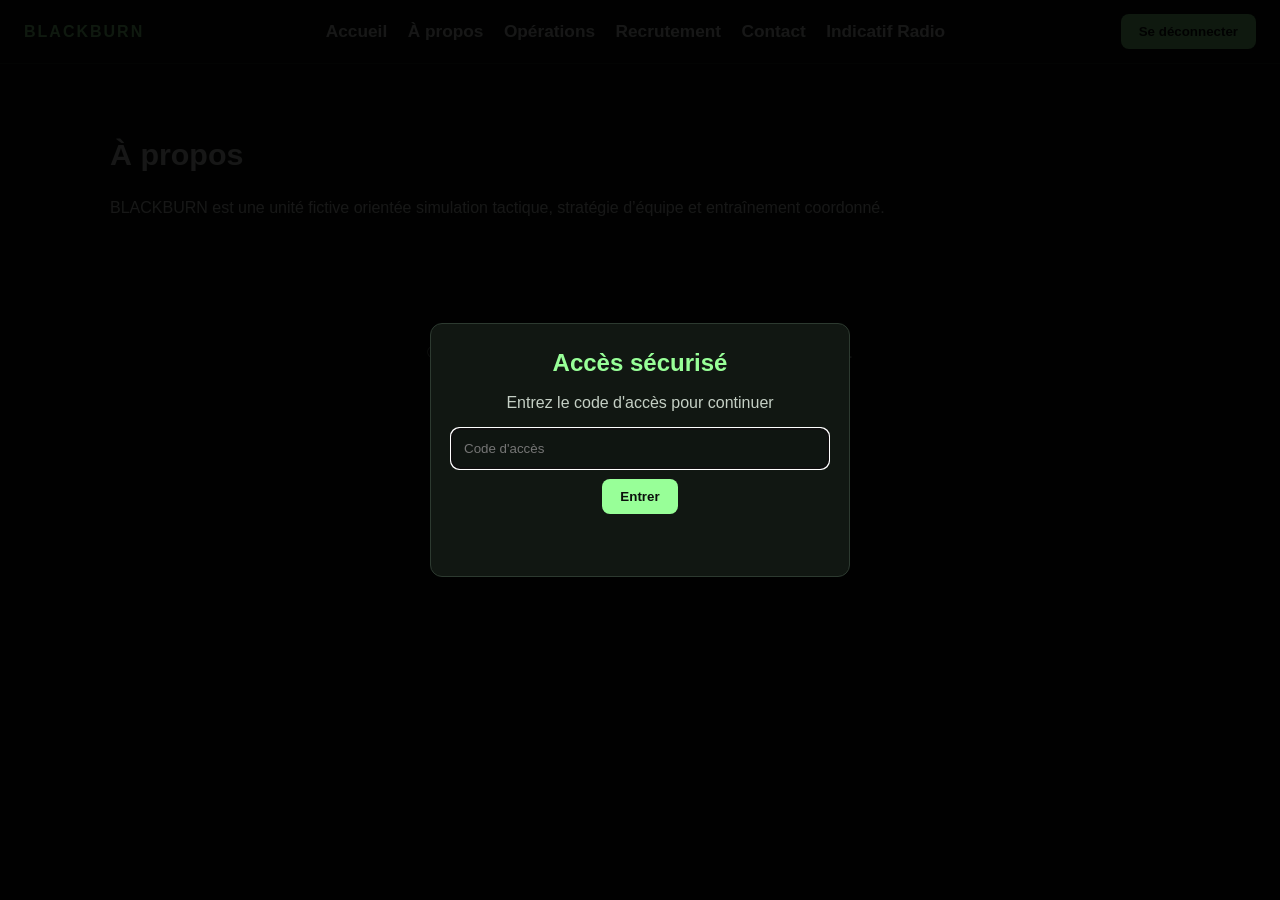
==== apropos.html @ a7897977 "Create separate pages for each nav item and update contact form fields" ====
<!DOCTYPE html>
<html lang="fr">
<head>
  <meta charset="UTF-8" />
  <meta name="viewport" content="width=device-width, initial-scale=1.0" />
  <title>BLACKBURN — À propos</title>
  <meta name="description" content="À propos de BLACKBURN" />
  <link rel="stylesheet" href="styles.css" />
</head>
<body>
  <div id="accessGate" class="gate-overlay">
    <div class="gate-box">
      <h2>Accès sécurisé</h2>
      <p>Entrez le code d'accès pour continuer</p>
      <input id="accessCodeInput" type="password" inputmode="numeric" placeholder="Code d'accès" />
      <button id="accessCodeBtn" class="btn">Entrer</button>
      <p id="accessError" class="gate-error"></p>
    </div>
  </div>

  <header class="navbar">
    <div class="logo">BLACKBURN</div>
    <button class="menu-btn" id="menuBtn">☰</button>
    <nav id="nav">
      <a href="index.html">Accueil</a>
      <a href="apropos.html">À propos</a>
      <a href="operations.html">Opérations</a>
      <a href="recrutement.html">Recrutement</a>
      <a href="contact.html">Contact</a>
      <a href="indicatif-radio.html">Indicatif Radio</a>
    </nav>
    <button id="logoutBtn" class="btn logout-btn" type="button">Se déconnecter</button>
  </header>

  <main class="section page-pad">
    <h2>À propos</h2>
    <p>
      BLACKBURN est une unité fictive orientée simulation tactique, stratégie d’équipe et entraînement coordonné.
    </p>
  </main>

  <footer>
    <p>© 2026 BLACKBURN — Tous droits réservés (univers fictif).</p>
  </footer>

  <script src="script.js"></script>
</body>
</html>
---- styles.css ----
:root {
  --bg: #0b0f0c;
  --bg2: #121814;
  --text: #e8eee8;
  --accent: #98ff98;
  --muted: #9aa39a;
}

* {
  margin: 0;
  padding: 0;
  box-sizing: border-box;
  font-family: "Segoe UI", Tahoma, Geneva, Verdana, sans-serif;
}

body {
  background: var(--bg);
  color: var(--text);
  line-height: 1.6;
}

.navbar {
  position: fixed;
  top: 0;
  width: 100%;
  background: rgba(11, 15, 12, 0.9);
  backdrop-filter: blur(6px);
  display: flex;
  justify-content: space-between;
  align-items: center;
  padding: 14px 24px;
  z-index: 999;
  border-bottom: 1px solid #1f2a22;
}

.logo {
  font-weight: 800;
  letter-spacing: 2px;
  color: var(--accent);
}

nav a {
  color: var(--text);
  text-decoration: none;
  margin-left: 16px;
  font-weight: 600;
  font-size: 1.08rem;
}

nav a:hover {
  color: var(--accent);
}

.menu-btn {
  display: none;
  background: transparent;
  border: none;
  color: var(--text);
  font-size: 1.4rem;
  cursor: pointer;
}

.hero {
  height: 100vh;
  background: linear-gradient(rgba(0,0,0,.45), rgba(0,0,0,.65)),
              url("https://images.unsplash.com/photo-1511884642898-4c92249e20b6?auto=format&fit=crop&w=1740&q=80")
              center/cover no-repeat;
  display: grid;
  place-items: center;
  text-align: center;
  padding: 0 16px;
}

.hero-content h1 {
  font-size: clamp(2.4rem, 7vw, 5rem);
  letter-spacing: 4px;
}

.hero-content p {
  margin: 10px 0 20px;
  color: var(--muted);
}

.btn {
  display: inline-block;
  background: var(--accent);
  color: #0b0f0c;
  text-decoration: none;
  padding: 10px 18px;
  border-radius: 8px;
  font-weight: 700;
  border: none;
  cursor: pointer;
}

.section {
  padding: 90px 20px;
  max-width: 1100px;
  margin: 0 auto;
}

.page-pad {
  padding-top: 130px;
}

.section h2 {
  margin-bottom: 16px;
  font-size: 1.9rem;
}

.dark {
  background: var(--bg2);
  border-radius: 14px;
}

.cards {
  display: grid;
  grid-template-columns: repeat(auto-fit, minmax(230px, 1fr));
  gap: 16px;
  margin-top: 16px;
}

.card {
  background: #1a221d;
  border: 1px solid #253229;
  border-radius: 12px;
  padding: 16px;
}

.card h3 {
  margin-bottom: 8px;
  color: var(--accent);
}

.contact-form {
  display: grid;
  gap: 12px;
  margin-top: 12px;
  max-width: 460px;
}

input, textarea {
  width: 100%;
  padding: 12px;
  border-radius: 8px;
  border: 1px solid #2b382f;
  background: #0f1511;
  color: var(--text);
}

footer {
  text-align: center;
  color: var(--muted);
  padding: 30px 10px;
}

/* ====== ACCESS GATE ====== */
body.locked {
  overflow: hidden;
}

.gate-overlay {
  position: fixed;
  inset: 0;
  background: rgba(0, 0, 0, 0.9);
  z-index: 5000;
  display: grid;
  place-items: center;
  padding: 16px;
}

.gate-overlay.hidden {
  display: none;
}

.gate-box {
  width: min(420px, 100%);
  background: #111712;
  border: 1px solid #2d3a30;
  border-radius: 12px;
  padding: 20px;
  text-align: center;
}

.gate-box h2 {
  margin-bottom: 8px;
  color: var(--accent);
}

.gate-box p {
  margin-bottom: 12px;
  color: #c5d0c5;
}

.gate-box input {
  margin-bottom: 10px;
}

.gate-error {
  margin-top: 10px;
  color: #ff7b7b;
  min-height: 20px;
}

.logout-btn {
  margin-left: 10px;
}

@media (max-width: 980px) {
  .navbar {
    gap: 10px;
  }

  nav a {
    margin-left: 10px;
    font-size: 0.98rem;
  }
}

@media (max-width: 768px) {
  .menu-btn { display: block; }

  nav {
    display: none;
    position: absolute;
    right: 16px;
    top: 58px;
    background: #111712;
    border: 1px solid #26332a;
    border-radius: 10px;
    padding: 10px;
    min-width: 220px;
  }

  nav.open { display: block; }

  nav a {
    display: block;
    margin: 8px 0;
  }

  .logout-btn {
    margin-left: auto;
    padding: 8px 12px;
  }
}
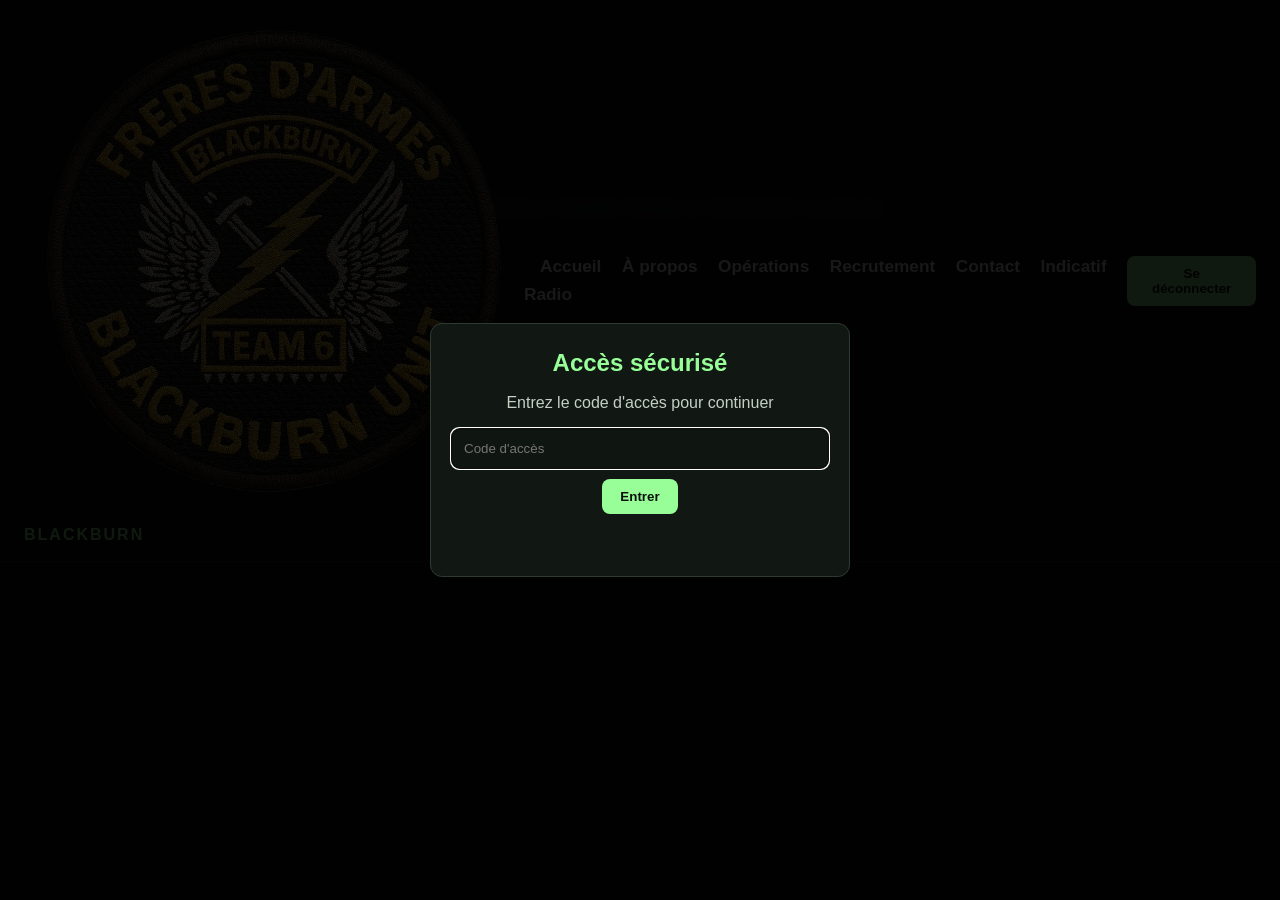
==== commit 342c5430: "Enhance navbar and main section styles" ====
--- a/apropos.html
+++ b/apropos.html
@@ -18,28 +18,34 @@
     </div>
   </div>
 
-  <header class="navbar">
-    <div class="logo">BLACKBURN</div>
+  <header class="navbar premium-blur">
+    <div class="logo-wrap">
+      <img src="Patch_BLACKBURN.png" alt="Logo BLACKBURN" class="logo-img" />
+      <div class="logo">BLACKBURN</div>
+    </div>
+
     <button class="menu-btn" id="menuBtn">☰</button>
+
     <nav id="nav">
       <a href="index.html">Accueil</a>
-      <a href="apropos.html">À propos</a>
+      <a href="apropos.html" class="active">À propos</a>
       <a href="operations.html">Opérations</a>
       <a href="recrutement.html">Recrutement</a>
       <a href="contact.html">Contact</a>
       <a href="indicatif-radio.html">Indicatif Radio</a>
     </nav>
+
     <button id="logoutBtn" class="btn logout-btn" type="button">Se déconnecter</button>
   </header>
 
-  <main class="section page-pad">
+  <main class="section page-pad reveal-up">
     <h2>À propos</h2>
     <p>
       BLACKBURN est une unité fictive orientée simulation tactique, stratégie d’équipe et entraînement coordonné.
     </p>
   </main>
 
-  <footer>
+  <footer class="reveal-up">
     <p>© 2026 BLACKBURN — Tous droits réservés (univers fictif).</p>
   </footer>
 
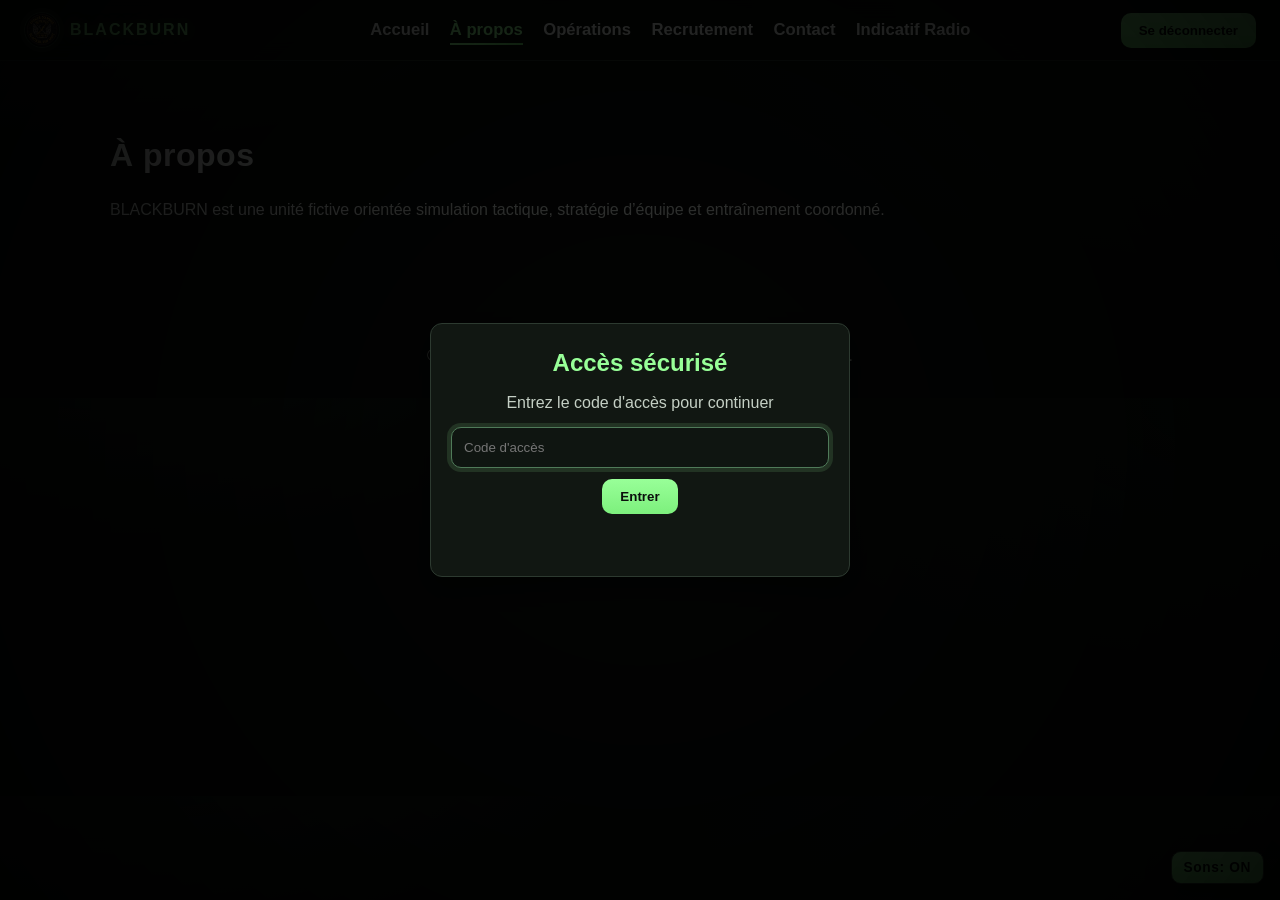
==== commit 2609d90a: "Ajoute le favicon (Patch_BLACKBURN.png)" ====
--- a/apropos.html
+++ b/apropos.html
@@ -5,6 +5,7 @@
   <meta name="viewport" content="width=device-width, initial-scale=1.0" />
   <title>BLACKBURN — À propos</title>
   <meta name="description" content="À propos de BLACKBURN" />
+  <link rel="icon" type="image/png" href="Patch_BLACKBURN.png" />
   <link rel="stylesheet" href="styles.css" />
 </head>
 <body>
--- a/styles.css
+++ b/styles.css
@@ -1,9 +1,15 @@
 :root {
   --bg: #0b0f0c;
   --bg2: #121814;
+  --bg-card: #182019;
   --text: #e8eee8;
   --accent: #98ff98;
+  --accent-2: #67d667;
   --muted: #9aa39a;
+  --line: #263329;
+  --shadow: 0 12px 30px rgba(0, 0, 0, 0.35);
+  --radius: 14px;
+  --ease: 260ms cubic-bezier(.2,.8,.2,1);
 }
 
 * {
@@ -13,42 +19,90 @@
   font-family: "Segoe UI", Tahoma, Geneva, Verdana, sans-serif;
 }
 
+html {
+  scroll-behavior: smooth;
+}
+
 body {
-  background: var(--bg);
+  background:
+    radial-gradient(900px 400px at 10% -20%, rgba(152,255,152,0.08), transparent 55%),
+    radial-gradient(1000px 450px at 100% 0%, rgba(103,214,103,0.06), transparent 60%),
+    var(--bg);
   color: var(--text);
   line-height: 1.6;
 }
 
+/* ====== NAVBAR ====== */
 .navbar {
   position: fixed;
   top: 0;
   width: 100%;
-  background: rgba(11, 15, 12, 0.9);
-  backdrop-filter: blur(6px);
   display: flex;
+  gap: 12px;
   justify-content: space-between;
   align-items: center;
-  padding: 14px 24px;
+  padding: 12px 24px;
   z-index: 999;
-  border-bottom: 1px solid #1f2a22;
+  border-bottom: 1px solid var(--line);
+}
+
+.premium-blur {
+  background: rgba(11, 15, 12, 0.68);
+  backdrop-filter: blur(10px) saturate(125%);
+}
+
+.logo-wrap {
+  display: flex;
+  align-items: center;
+  gap: 10px;
+  min-width: 190px;
+}
+
+.logo-img {
+  width: 36px;
+  height: 36px;
+  border-radius: 50%;
+  object-fit: cover;
+  border: 1px solid #35513b;
+  box-shadow: 0 0 0 4px rgba(152,255,152,0.08);
 }
 
 .logo {
   font-weight: 800;
   letter-spacing: 2px;
   color: var(--accent);
+  text-shadow: 0 0 12px rgba(152,255,152,0.25);
 }
 
 nav a {
+  position: relative;
   color: var(--text);
   text-decoration: none;
   margin-left: 16px;
   font-weight: 600;
-  font-size: 1.08rem;
-}
-
-nav a:hover {
+  font-size: 1.04rem;
+  transition: color var(--ease), opacity var(--ease);
+}
+
+nav a::after {
+  content: "";
+  position: absolute;
+  left: 0;
+  bottom: -6px;
+  width: 0%;
+  height: 2px;
+  background: linear-gradient(90deg, var(--accent), var(--accent-2));
+  transition: width var(--ease);
+}
+
+nav a:hover,
+nav a.active {
   color: var(--accent);
+}
+
+nav a:hover::after,
+nav a.active::after {
+  width: 100%;
 }
 
 .menu-btn {
@@ -56,43 +110,85 @@
   background: transparent;
   border: none;
   color: var(--text);
-  font-size: 1.4rem;
+  font-size: 1.45rem;
   cursor: pointer;
 }
 
+/* ====== HERO ====== */
 .hero {
   height: 100vh;
-  background: linear-gradient(rgba(0,0,0,.45), rgba(0,0,0,.65)),
-              url("https://images.unsplash.com/photo-1511884642898-4c92249e20b6?auto=format&fit=crop&w=1740&q=80")
-              center/cover no-repeat;
+  background:
+    linear-gradient(rgba(0,0,0,.38), rgba(0,0,0,.68)),
+    url("https://images.unsplash.com/photo-1511884642898-4c92249e20b6?auto=format&fit=crop&w=1740&q=80")
+    center/cover no-repeat;
   display: grid;
   place-items: center;
   text-align: center;
   padding: 0 16px;
+  position: relative;
+  overflow: hidden;
+}
+
+.hero-overlay-anim {
+  position: absolute;
+  inset: -20%;
+  background: conic-gradient(
+    from 90deg at 50% 50%,
+    rgba(152,255,152,0.12),
+    rgba(152,255,152,0.02),
+    rgba(152,255,152,0.12)
+  );
+  filter: blur(60px);
+  animation: spinGlow 12s linear infinite;
+  pointer-events: none;
+}
+
+.hero-content {
+  position: relative;
+  z-index: 2;
 }
 
 .hero-content h1 {
-  font-size: clamp(2.4rem, 7vw, 5rem);
+  font-size: clamp(2.6rem, 7vw, 5.2rem);
   letter-spacing: 4px;
+  text-shadow: 0 10px 28px rgba(0,0,0,0.55);
 }
 
 .hero-content p {
   margin: 10px 0 20px;
-  color: var(--muted);
-}
-
+  color: #c6d2c6;
+}
+
+/* ====== BUTTONS ====== */
 .btn {
   display: inline-block;
-  background: var(--accent);
+  background: linear-gradient(180deg, var(--accent), #7df07d);
   color: #0b0f0c;
   text-decoration: none;
   padding: 10px 18px;
-  border-radius: 8px;
-  font-weight: 700;
+  border-radius: 10px;
+  font-weight: 800;
   border: none;
   cursor: pointer;
-}
-
+  transition: transform var(--ease), box-shadow var(--ease), filter var(--ease);
+}
+
+.btn:hover {
+  transform: translateY(-2px);
+  box-shadow: 0 10px 22px rgba(125, 240, 125, 0.28);
+  filter: saturate(110%);
+}
+
+.btn:active {
+  transform: translateY(0);
+}
+
+.btn-glow {
+  box-shadow: 0 0 0 rgba(152,255,152,0.0);
+  animation: pulseGlow 2.3s ease-in-out infinite;
+}
+
+/* ====== CONTENT ====== */
 .section {
   padding: 90px 20px;
   max-width: 1100px;
@@ -105,12 +201,15 @@
 
 .section h2 {
   margin-bottom: 16px;
-  font-size: 1.9rem;
+  font-size: 2rem;
+  letter-spacing: 0.5px;
 }
 
 .dark {
-  background: var(--bg2);
-  border-radius: 14px;
+  background: linear-gradient(180deg, rgba(18,24,20,0.88), rgba(18,24,20,0.75));
+  border: 1px solid #213026;
+  border-radius: var(--radius);
+  box-shadow: var(--shadow);
 }
 
 .cards {
@@ -121,10 +220,18 @@
 }
 
 .card {
-  background: #1a221d;
-  border: 1px solid #253229;
+  background: linear-gradient(180deg, #1a231d, #141b16);
+  border: 1px solid #2a392f;
   border-radius: 12px;
   padding: 16px;
+  box-shadow: 0 8px 18px rgba(0,0,0,0.22);
+  transition: transform var(--ease), border-color var(--ease), box-shadow var(--ease);
+}
+
+.card:hover {
+  transform: translateY(-5px);
+  border-color: #3f5f46;
+  box-shadow: 0 14px 26px rgba(0,0,0,0.32);
 }
 
 .card h3 {
@@ -142,10 +249,18 @@
 input, textarea {
   width: 100%;
   padding: 12px;
-  border-radius: 8px;
+  border-radius: 10px;
   border: 1px solid #2b382f;
   background: #0f1511;
   color: var(--text);
+  transition: border-color var(--ease), box-shadow var(--ease), transform var(--ease);
+}
+
+input:focus, textarea:focus {
+  outline: none;
+  border-color: #4f7a59;
+  box-shadow: 0 0 0 4px rgba(152,255,152,0.12);
+  transform: translateY(-1px);
 }
 
 footer {
@@ -162,7 +277,7 @@
 .gate-overlay {
   position: fixed;
   inset: 0;
-  background: rgba(0, 0, 0, 0.9);
+  background: radial-gradient(circle at center, rgba(0,0,0,0.75), rgba(0,0,0,0.94));
   z-index: 5000;
   display: grid;
   place-items: center;
@@ -180,6 +295,7 @@
   border-radius: 12px;
   padding: 20px;
   text-align: center;
+  box-shadow: var(--shadow);
 }
 
 .gate-box h2 {
@@ -206,11 +322,48 @@
   margin-left: 10px;
 }
 
+.sound-toggle {
+  position: fixed;
+  right: 16px;
+  bottom: 16px;
+  z-index: 4500;
+  padding: 8px 12px;
+  font-size: 0.86rem;
+  letter-spacing: 0.6px;
+  border: 1px solid #2f4935;
+  box-shadow: 0 10px 24px rgba(0,0,0,0.35);
+}
+
+/* ====== REVEAL ANIM ====== */
+.reveal-up {
+  opacity: 0;
+  transform: translateY(18px) scale(0.99);
+  transition: opacity 700ms ease, transform 700ms ease;
+}
+
+.reveal-up.revealed {
+  opacity: 1;
+  transform: translateY(0) scale(1);
+}
+
+.delay-1 { transition-delay: 90ms; }
+.delay-2 { transition-delay: 170ms; }
+.delay-3 { transition-delay: 250ms; }
+
+/* ====== KEYFRAMES ====== */
+@keyframes pulseGlow {
+  0%, 100% { box-shadow: 0 0 0 0 rgba(152,255,152,0.0); }
+  50% { box-shadow: 0 0 24px 2px rgba(152,255,152,0.25); }
+}
+
+@keyframes spinGlow {
+  from { transform: rotate(0deg) scale(1.1); }
+  to   { transform: rotate(360deg) scale(1.1); }
+}
+
+/* ====== RESPONSIVE ====== */
 @media (max-width: 980px) {
-  .navbar {
-    gap: 10px;
-  }
-
+  .navbar { gap: 10px; }
   nav a {
     margin-left: 10px;
     font-size: 0.98rem;
@@ -224,8 +377,9 @@
     display: none;
     position: absolute;
     right: 16px;
-    top: 58px;
-    background: #111712;
+    top: 62px;
+    background: #111712f0;
+    backdrop-filter: blur(8px);
     border: 1px solid #26332a;
     border-radius: 10px;
     padding: 10px;
@@ -243,4 +397,15 @@
     margin-left: auto;
     padding: 8px 12px;
   }
-}
+
+  .logo-img {
+    width: 32px;
+    height: 32px;
+  }
+
+  .sound-toggle {
+    right: 12px;
+    bottom: 12px;
+    font-size: 0.8rem;
+  }
+}
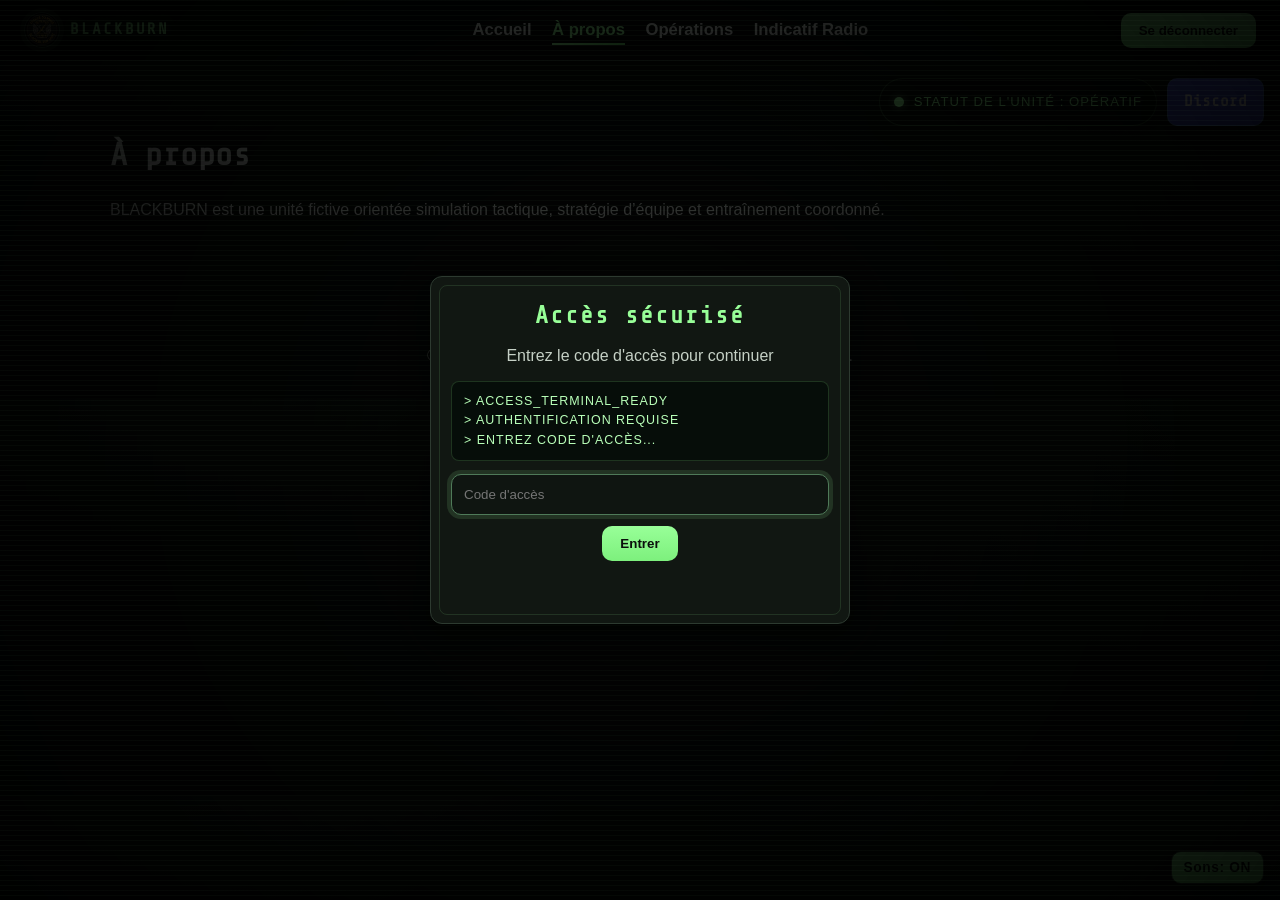
==== commit b15f1110: "feat: add tactical status and terminal UI" ====
--- a/apropos.html
+++ b/apropos.html
@@ -5,7 +5,6 @@
   <meta name="viewport" content="width=device-width, initial-scale=1.0" />
   <title>BLACKBURN — À propos</title>
   <meta name="description" content="À propos de BLACKBURN" />
-  <link rel="icon" type="image/png" href="Patch_BLACKBURN.png" />
   <link rel="stylesheet" href="styles.css" />
 </head>
 <body>
@@ -31,8 +30,6 @@
       <a href="index.html">Accueil</a>
       <a href="apropos.html" class="active">À propos</a>
       <a href="operations.html">Opérations</a>
-      <a href="recrutement.html">Recrutement</a>
-      <a href="contact.html">Contact</a>
       <a href="indicatif-radio.html">Indicatif Radio</a>
     </nav>
 
--- a/styles.css
+++ b/styles.css
@@ -1,3 +1,5 @@
+@import url("https://fonts.googleapis.com/css2?family=Share+Tech+Mono&display=swap");
+
 :root {
   --bg: #0b0f0c;
   --bg2: #121814;
@@ -10,6 +12,7 @@
   --shadow: 0 12px 30px rgba(0, 0, 0, 0.35);
   --radius: 14px;
   --ease: 260ms cubic-bezier(.2,.8,.2,1);
+  --terminal-font: "Share Tech Mono", "Courier New", monospace;
 }
 
 * {
@@ -30,6 +33,43 @@
     var(--bg);
   color: var(--text);
   line-height: 1.6;
+  position: relative;
+  isolation: isolate;
+}
+
+/* ====== AMBIANCE TERMINAL / CRT ======
+ * Effets légers pour renforcer l'esthétique tactique sans gêner la lecture.
+ */
+body::before {
+  content: "";
+  position: fixed;
+  inset: 0;
+  z-index: 1;
+  pointer-events: none;
+  opacity: 0.06;
+  background:
+    linear-gradient(rgba(152,255,152,0.02), rgba(152,255,152,0.02)),
+    repeating-linear-gradient(
+      180deg,
+      rgba(255,255,255,0.12) 0,
+      rgba(255,255,255,0.12) 1px,
+      transparent 1px,
+      transparent 4px
+    );
+  mix-blend-mode: screen;
+  animation: crtFlicker 7s steps(1) infinite;
+}
+
+.logo,
+.hero-content h1,
+.section h2,
+.card h3,
+.gate-box h2,
+.gate-terminal-log,
+.unit-status,
+.discord-link,
+.topbar h1 {
+  font-family: var(--terminal-font);
 }
 
 /* ====== NAVBAR ====== */
@@ -282,6 +322,40 @@
   display: grid;
   place-items: center;
   padding: 16px;
+  overflow: hidden;
+}
+
+.gate-overlay::before,
+.gate-overlay::after {
+  content: "";
+  position: absolute;
+  inset: 0;
+  pointer-events: none;
+}
+
+.gate-overlay::before {
+  opacity: 0.18;
+  background: repeating-linear-gradient(
+    180deg,
+    rgba(152,255,152,0.15) 0,
+    rgba(152,255,152,0.15) 1px,
+    transparent 1px,
+    transparent 5px
+  );
+}
+
+.gate-overlay::after {
+  top: -40%;
+  bottom: auto;
+  height: 40%;
+  background: linear-gradient(
+    180deg,
+    rgba(152,255,152,0),
+    rgba(152,255,152,0.18),
+    rgba(152,255,152,0)
+  );
+  opacity: 0.55;
+  animation: scanSweep 5.6s linear infinite;
 }
 
 .gate-overlay.hidden {
@@ -296,17 +370,50 @@
   padding: 20px;
   text-align: center;
   box-shadow: var(--shadow);
+  position: relative;
+  overflow: hidden;
+}
+
+.gate-box::before {
+  content: "";
+  position: absolute;
+  inset: 8px;
+  border: 1px solid rgba(152,255,152,0.12);
+  border-radius: 8px;
+  pointer-events: none;
 }
 
 .gate-box h2 {
   margin-bottom: 8px;
   color: var(--accent);
+  letter-spacing: 2px;
 }
 
 .gate-box p {
   margin-bottom: 12px;
   color: #c5d0c5;
 }
+
+.gate-terminal-log {
+  margin: 0 0 14px;
+  padding: 10px 12px;
+  border: 1px solid rgba(152,255,152,0.16);
+  border-radius: 8px;
+  background: rgba(5, 11, 7, 0.78);
+  color: #b9ffb9;
+  text-align: left;
+  font-size: 0.78rem;
+  line-height: 1.55;
+  letter-spacing: 0.08em;
+}
+
+.gate-terminal-line {
+  opacity: 0;
+  animation: terminalBoot 0.7s ease forwards;
+}
+
+.gate-terminal-line:nth-child(2) { animation-delay: 0.12s; }
+.gate-terminal-line:nth-child(3) { animation-delay: 0.24s; }
 
 .gate-box input {
   margin-bottom: 10px;
@@ -320,6 +427,69 @@
 
 .logout-btn {
   margin-left: 10px;
+}
+
+/* ====== WIDGETS GLOBAUX ======
+ * Raccourcis persistants partagés sur toutes les pages.
+ */
+.site-utilities {
+  position: fixed;
+  top: 78px;
+  right: 16px;
+  z-index: 900;
+  display: flex;
+  flex-wrap: wrap;
+  justify-content: flex-end;
+  gap: 10px;
+  max-width: min(540px, calc(100vw - 32px));
+}
+
+.unit-status,
+.discord-link {
+  border: 1px solid rgba(152,255,152,0.22);
+  box-shadow: 0 10px 24px rgba(0,0,0,0.28);
+}
+
+.unit-status {
+  display: inline-flex;
+  align-items: center;
+  gap: 10px;
+  padding: 9px 14px;
+  border-radius: 999px;
+  background: rgba(10, 16, 12, 0.9);
+  color: var(--accent);
+  letter-spacing: 0.08em;
+  font-size: 0.82rem;
+  text-shadow: 0 0 10px rgba(152,255,152,0.18);
+}
+
+.status-led {
+  width: 10px;
+  height: 10px;
+  border-radius: 50%;
+  background: var(--accent);
+  box-shadow: 0 0 10px rgba(152,255,152,0.55);
+  animation: pulseLed 1.5s ease-in-out infinite;
+}
+
+.unit-status[data-status-tone="warning"] .status-led {
+  background: #ffb347;
+  box-shadow: 0 0 10px rgba(255,179,71,0.65);
+}
+
+.unit-status[data-status-tone="critical"] .status-led {
+  background: #ff7676;
+  box-shadow: 0 0 10px rgba(255,118,118,0.65);
+}
+
+.discord-link {
+  background: linear-gradient(180deg, #5865f2, #4752c4);
+  color: #fff;
+  padding-inline: 16px;
+}
+
+.discord-link:hover {
+  box-shadow: 0 10px 24px rgba(88,101,242,0.35);
 }
 
 .sound-toggle {
@@ -361,12 +531,43 @@
   to   { transform: rotate(360deg) scale(1.1); }
 }
 
+@keyframes crtFlicker {
+  0%, 100% { opacity: 0.06; }
+  50% { opacity: 0.08; }
+}
+
+@keyframes scanSweep {
+  from { transform: translateY(-160%); }
+  to { transform: translateY(360%); }
+}
+
+@keyframes pulseLed {
+  0%, 100% { opacity: 0.6; transform: scale(0.95); }
+  50% { opacity: 1; transform: scale(1.08); }
+}
+
+@keyframes terminalBoot {
+  from {
+    opacity: 0;
+    transform: translateX(-6px);
+  }
+  to {
+    opacity: 1;
+    transform: translateX(0);
+  }
+}
+
 /* ====== RESPONSIVE ====== */
 @media (max-width: 980px) {
   .navbar { gap: 10px; }
   nav a {
     margin-left: 10px;
     font-size: 0.98rem;
+  }
+
+  .site-utilities {
+    top: 74px;
+    max-width: calc(100vw - 24px);
   }
 }
 
@@ -403,6 +604,18 @@
     height: 32px;
   }
 
+  .site-utilities {
+    top: 72px;
+    left: 12px;
+    right: 12px;
+    justify-content: flex-start;
+  }
+
+  .unit-status,
+  .discord-link {
+    font-size: 0.75rem;
+  }
+
   .sound-toggle {
     right: 12px;
     bottom: 12px;
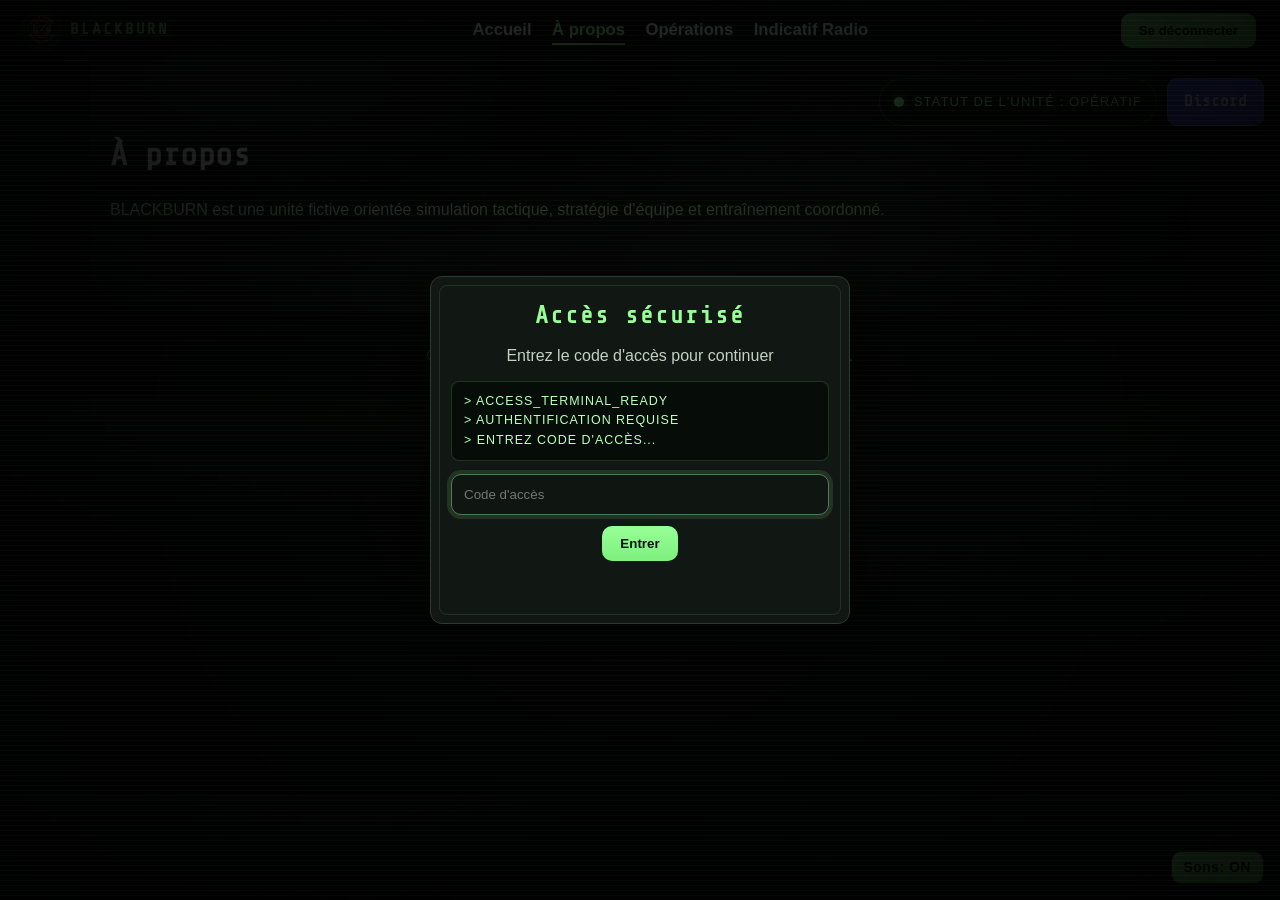
==== commit 87065289: "Ajoute le fond background1.png avec effet de fumée sur la page À propos" ====
--- a/apropos.html
+++ b/apropos.html
@@ -5,6 +5,7 @@
   <meta name="viewport" content="width=device-width, initial-scale=1.0" />
   <title>BLACKBURN — À propos</title>
   <meta name="description" content="À propos de BLACKBURN" />
+  <link rel="icon" type="image/png" href="Patch_BLACKBURN.png" />
   <link rel="stylesheet" href="styles.css" />
 </head>
 <body>
@@ -36,11 +37,14 @@
     <button id="logoutBtn" class="btn logout-btn" type="button">Se déconnecter</button>
   </header>
 
-  <main class="section page-pad reveal-up">
-    <h2>À propos</h2>
-    <p>
-      BLACKBURN est une unité fictive orientée simulation tactique, stratégie d’équipe et entraînement coordonné.
-    </p>
+  <main class="section page-pad reveal-up apropos-hero">
+    <div class="apropos-smoke" aria-hidden="true"></div>
+    <div class="apropos-content">
+      <h2>À propos</h2>
+      <p>
+        BLACKBURN est une unité fictive orientée simulation tactique, stratégie d’équipe et entraînement coordonné.
+      </p>
+    </div>
   </main>
 
   <footer class="reveal-up">
--- a/styles.css
+++ b/styles.css
@@ -13,6 +13,7 @@
   --radius: 14px;
   --ease: 260ms cubic-bezier(.2,.8,.2,1);
   --terminal-font: "Share Tech Mono", "Courier New", monospace;
+  --navbar-offset: 78px;
 }
 
 * {
@@ -429,12 +430,68 @@
   margin-left: 10px;
 }
 
+/* ====== PAGE À PROPOS — FOND "MENU MW2 2009" ======
+ * Image de fond fixe avec voile sombre + couches de fumée animées
+ * (radial-gradients qui dérivent lentement) pour rappeler l'ambiance
+ * de l'écran de menu de Call of Duty: Modern Warfare 2 (2009).
+ */
+.apropos-hero {
+  position: relative;
+  overflow: hidden;
+  border-radius: var(--radius);
+  isolation: isolate;
+  background:
+    linear-gradient(180deg, rgba(6,9,7,0.72), rgba(6,9,7,0.88)),
+    url("background1.png") center/cover no-repeat;
+  box-shadow: var(--shadow);
+}
+
+.apropos-smoke {
+  position: absolute;
+  inset: -15%;
+  z-index: 1;
+  pointer-events: none;
+  opacity: 0.55;
+  background-image:
+    radial-gradient(38% 46% at 18% 30%, rgba(230,235,230,0.20), transparent 70%),
+    radial-gradient(46% 55% at 78% 22%, rgba(200,210,200,0.16), transparent 72%),
+    radial-gradient(40% 50% at 55% 78%, rgba(210,220,210,0.14), transparent 75%),
+    radial-gradient(34% 42% at 30% 82%, rgba(190,200,190,0.12), transparent 70%);
+  filter: blur(14px);
+  mix-blend-mode: screen;
+  animation: smokeDrift 22s ease-in-out infinite alternate;
+}
+
+.apropos-smoke::after {
+  content: "";
+  position: absolute;
+  inset: 0;
+  background-image:
+    radial-gradient(30% 40% at 65% 60%, rgba(255,255,255,0.10), transparent 75%),
+    radial-gradient(26% 36% at 12% 68%, rgba(255,255,255,0.08), transparent 75%);
+  filter: blur(18px);
+  animation: smokeDriftReverse 28s ease-in-out infinite alternate;
+}
+
+.apropos-content {
+  position: relative;
+  z-index: 2;
+}
+
+.apropos-content h2 {
+  text-shadow: 0 10px 26px rgba(0,0,0,0.6);
+}
+
+.apropos-content p {
+  color: #d7e2d7;
+}
+
 /* ====== WIDGETS GLOBAUX ======
  * Raccourcis persistants partagés sur toutes les pages.
  */
 .site-utilities {
   position: fixed;
-  top: 78px;
+  top: var(--navbar-offset);
   right: 16px;
   z-index: 900;
   display: flex;
@@ -557,6 +614,18 @@
   }
 }
 
+@keyframes smokeDrift {
+  0% { transform: translate(-3%, -2%) scale(1); }
+  50% { transform: translate(2%, 1%) scale(1.06); }
+  100% { transform: translate(-1%, 3%) scale(1.02); }
+}
+
+@keyframes smokeDriftReverse {
+  0% { transform: translate(2%, 1%) scale(1.03); }
+  50% { transform: translate(-2%, -1%) scale(1); }
+  100% { transform: translate(1%, -2%) scale(1.05); }
+}
+
 /* ====== RESPONSIVE ====== */
 @media (max-width: 980px) {
   .navbar { gap: 10px; }
@@ -566,7 +635,7 @@
   }
 
   .site-utilities {
-    top: 74px;
+    --navbar-offset: 74px;
     max-width: calc(100vw - 24px);
   }
 }
@@ -605,7 +674,7 @@
   }
 
   .site-utilities {
-    top: 72px;
+    --navbar-offset: 72px;
     left: 12px;
     right: 12px;
     justify-content: flex-start;
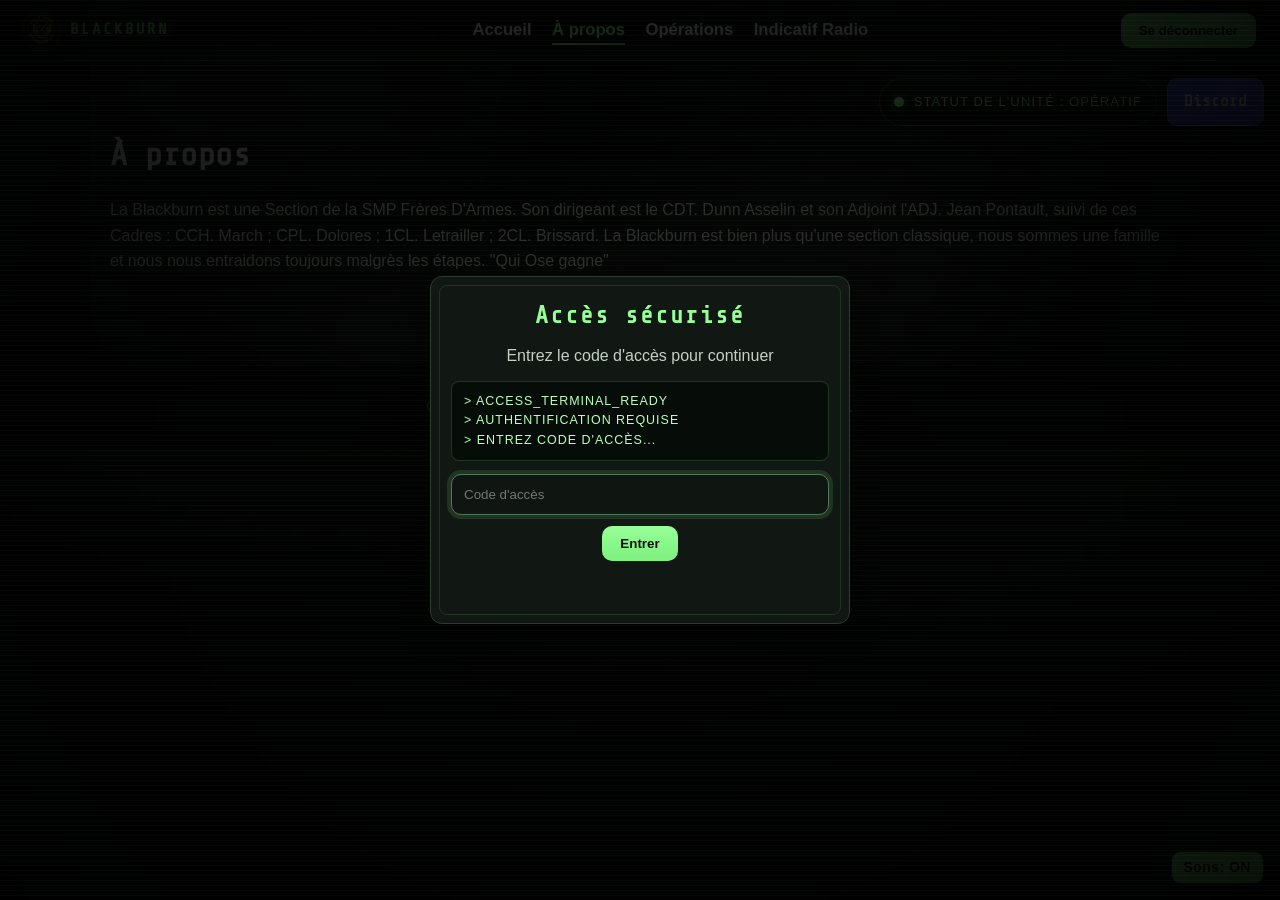
==== commit 1c836b88: "Revise Blackburn unit description in apropos.html Updated the description of Blackburn unit in aprop" ====
--- a/apropos.html
+++ b/apropos.html
@@ -42,7 +42,10 @@
     <div class="apropos-content">
       <h2>À propos</h2>
       <p>
-        BLACKBURN est une unité fictive orientée simulation tactique, stratégie d’équipe et entraînement coordonné.
+        La Blackburn est une Section de la SMP Frères D'Armes. Son dirigeant est le CDT. Dunn Asselin et son Adjoint l'ADJ. Jean Pontault, suivi de ces Cadres : CCH. March ; CPL. Dolores ; 1CL. Letrailler ; 2CL. Brissard.
+        La Blackburn est bien plus qu'une section classique, nous sommes une famille et nous nous entraidons toujours malgrès les étapes.
+
+        "Qui Ose gagne"
       </p>
     </div>
   </main>
